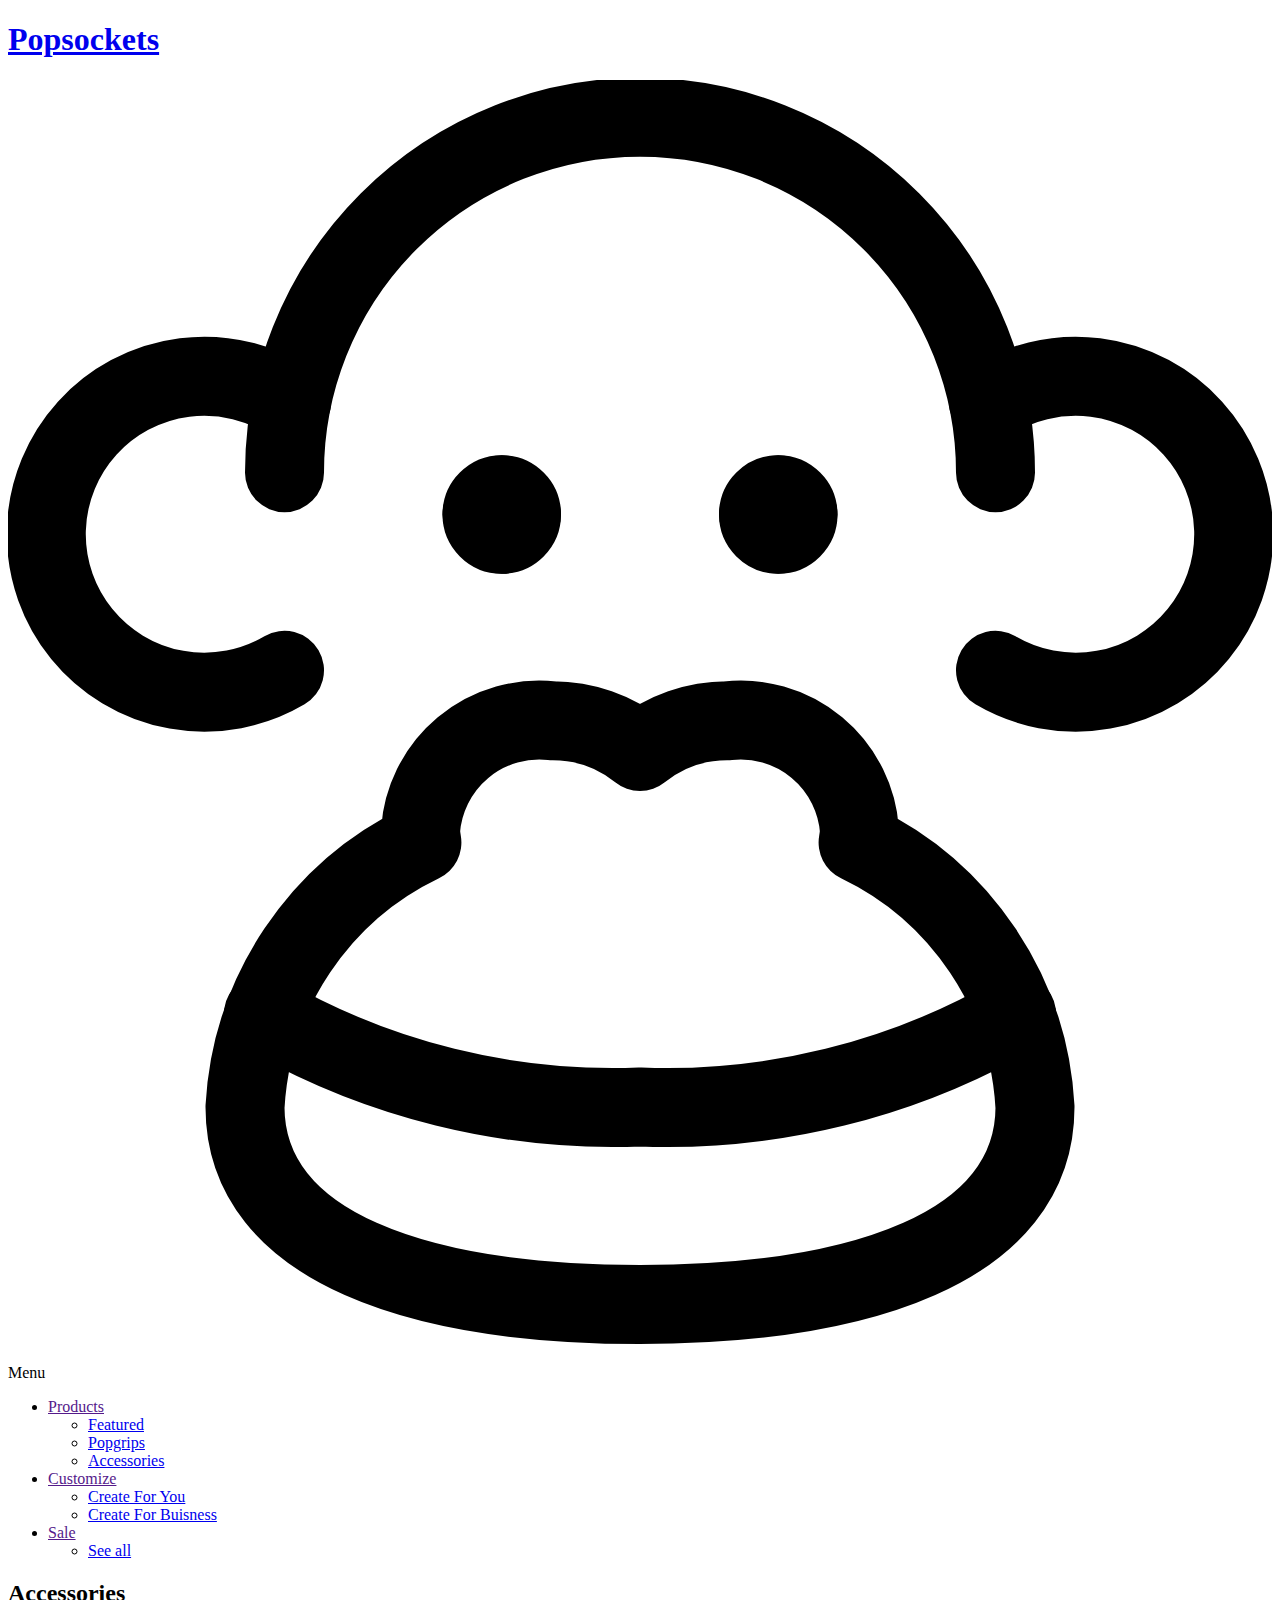
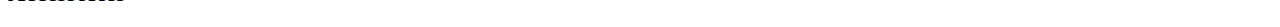
==== accessories.html @ ed44abd9 "Set up nav on all pages" ====
<!DOCTYPE html>
<html lang="en">
<head>
    <meta charset="UTF-8">
    <meta http-equiv="X-UA-Compatible" content="IE=edge">
    <meta name="viewport" content="width=device-width, initial-scale=1.0">
    <title>Build - Toggle Nav with Dropdown - Accessories</title>
    <link rel="stylesheet" href="css/reset.css">
    <link rel="stylesheet" href="css/styles.css">    
</head>
<body>
    <header>
        <h1><a href="index.html">Popsockets</a></h1>
        <div class="menu-icon">
            <svg xmlns="http://www.w3.org/2000/svg" viewBox="0 0 24 24"><defs><style>.cls-1{fill:none;stroke:currentColor;stroke-linecap:round;stroke-linejoin:round;stroke-width:1.5px;}</style></defs><title>monkey-2</title><path class="cls-1" d="M5.25,7.456a6.75,6.75,0,0,1,13.5,0"/><path class="cls-1" d="M9.375,7.875a.375.375,0,0,1,.375.375"/><path class="cls-1" d="M9,8.25a.375.375,0,0,1,.375-.375"/><path class="cls-1" d="M9.375,8.625A.375.375,0,0,1,9,8.25"/><path class="cls-1" d="M9.75,8.25a.375.375,0,0,1-.375.375"/><path class="cls-1" d="M14.625,7.875A.375.375,0,0,1,15,8.25"/><path class="cls-1" d="M14.25,8.25a.375.375,0,0,1,.375-.375"/><path class="cls-1" d="M14.625,8.625a.375.375,0,0,1-.375-.375"/><path class="cls-1" d="M15,8.25a.375.375,0,0,1-.375.375"/><path class="cls-1" d="M16.141,14.479a1.933,1.933,0,0,0,.026-.229,2.26,2.26,0,0,0-2.5-2.084A2.64,2.64,0,0,0,12,12.75a2.64,2.64,0,0,0-1.667-.584,2.26,2.26,0,0,0-2.5,2.084,1.933,1.933,0,0,0,.026.229A5.928,5.928,0,0,0,4.5,19.5c0,2.692,3.358,3.75,7.5,3.75s7.5-1.058,7.5-3.75A5.928,5.928,0,0,0,16.141,14.479Z"/><path class="cls-1" d="M4.849,17.733A13.256,13.256,0,0,0,12,19.5a13.243,13.243,0,0,0,7.151-1.767"/><path class="cls-1" d="M5.383,6.123a3,3,0,1,0-.133,5.086"/><path class="cls-1" d="M18.617,6.123a3,3,0,1,1,.133,5.086"/></svg>
            <p>Menu</p>
        </div>
        <nav>
            <ul class="main-menu">
                <li>
                    <a href="">Products</a>
                    <ul class="dropdown-menu">
                        <li><a href="featured.html">Featured</a></li>
                        <li><a href="popgrips.html">Popgrips</a></li>
                        <li><a href="accessories.html">Accessories</a></li>
                    </ul>
                </li>
                <li>
                    <a href="">Customize</a>
                    <ul class="dropdown-menu">
                        <li><a href="create-for-you.html">Create For You</a></li>
                        <li><a href="create-for-business.html">Create For Buisness</a></li>
                    </ul>
                </li>
                <li>
                    <a href="">Sale</a>
                    <ul class="dropdown-menu">
                        <li><a href="see-all.html">See all</a></li>
                    </ul>
                </li>
            </ul>
        </nav>
    </header>
    
    <section>
        <h2>Accessories</h2>
    </section>

    <script src="js/main.js"></script>
</body>
</html>
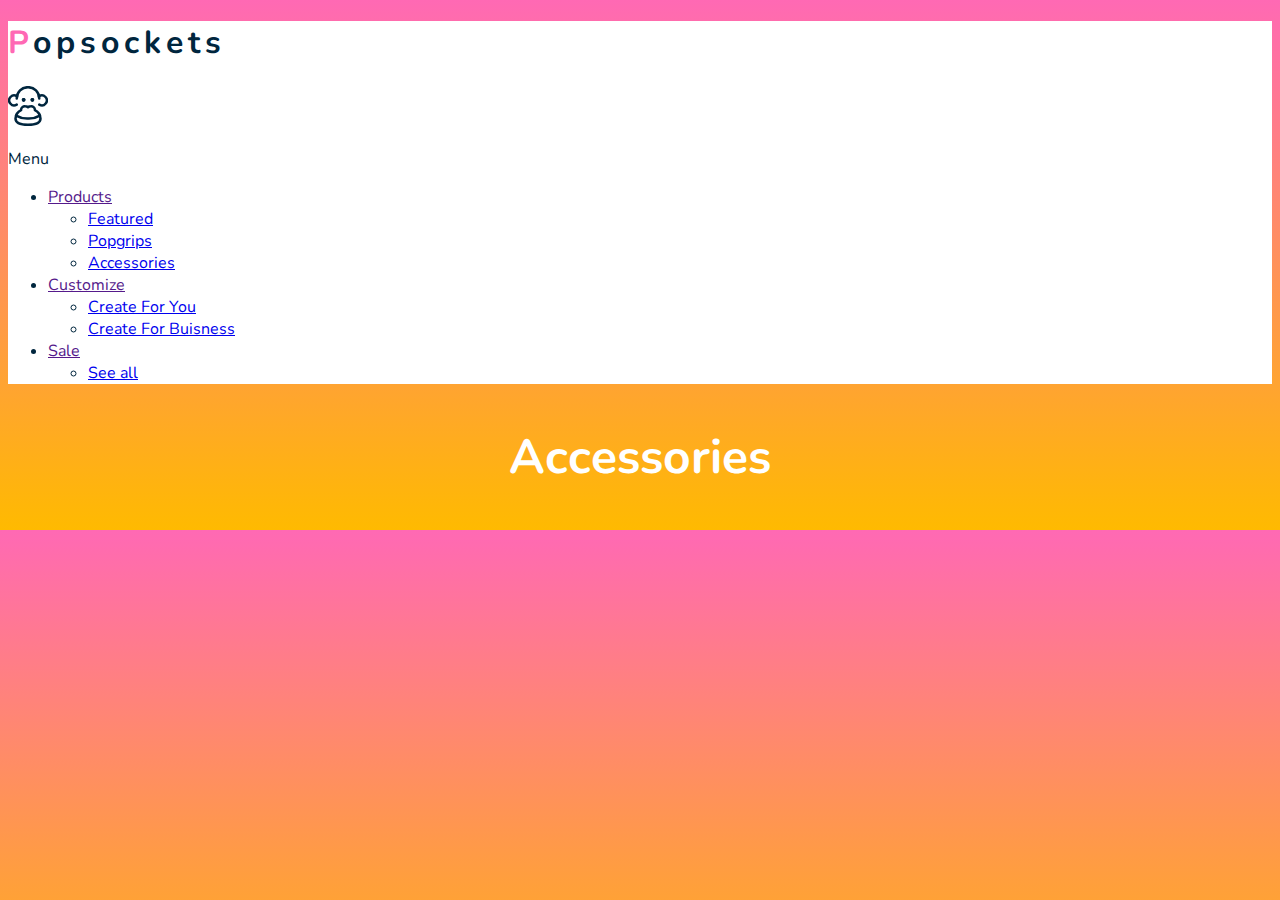
==== commit ac20da89: "Class 1 complete" ====
--- a/accessories.html
+++ b/accessories.html
@@ -5,6 +5,8 @@
     <meta http-equiv="X-UA-Compatible" content="IE=edge">
     <meta name="viewport" content="width=device-width, initial-scale=1.0">
     <title>Build - Toggle Nav with Dropdown - Accessories</title>
+    <link rel="preconnect" href="https://fonts.gstatic.com">
+    <link href="https://fonts.googleapis.com/css2?family=Nunito:wght@400;700&display=swap" rel="stylesheet">
     <link rel="stylesheet" href="css/reset.css">
     <link rel="stylesheet" href="css/styles.css">    
 </head>
--- a/css/styles.css
+++ b/css/styles.css
@@ -0,0 +1,53 @@
+/* developer styles goes here */
+body {
+    background: linear-gradient(#ff69b4, #ffba00);
+    font-family: 'Nunito', sans-serif;
+    color: #00263e;
+}
+
+.container {
+    padding: 1rem; 
+}
+
+/* Typography */
+h1 a{
+    color: #00263e;
+    text-decoration: none;
+}
+
+h1 {
+    letter-spacing: 5px;
+}
+
+h1::first-letter {
+    color: #ff69b4;
+}
+
+h2 {
+    font-size: 3rem;
+    color: #fff;
+    text-align: center;
+}
+
+/* Header */
+header {
+    background-color: #fff;
+}
+
+.menu-icon {
+    width: 40px;
+    text-align: center;
+}
+
+header .flex-container {
+    display: flex;
+    justify-content: space-between;
+}
+
+@media only screen and (min-width: 1300px) {
+    .container {
+        padding: 1rem 0;
+        max-width: 75rem;
+        margin: 0 auto;
+    }
+}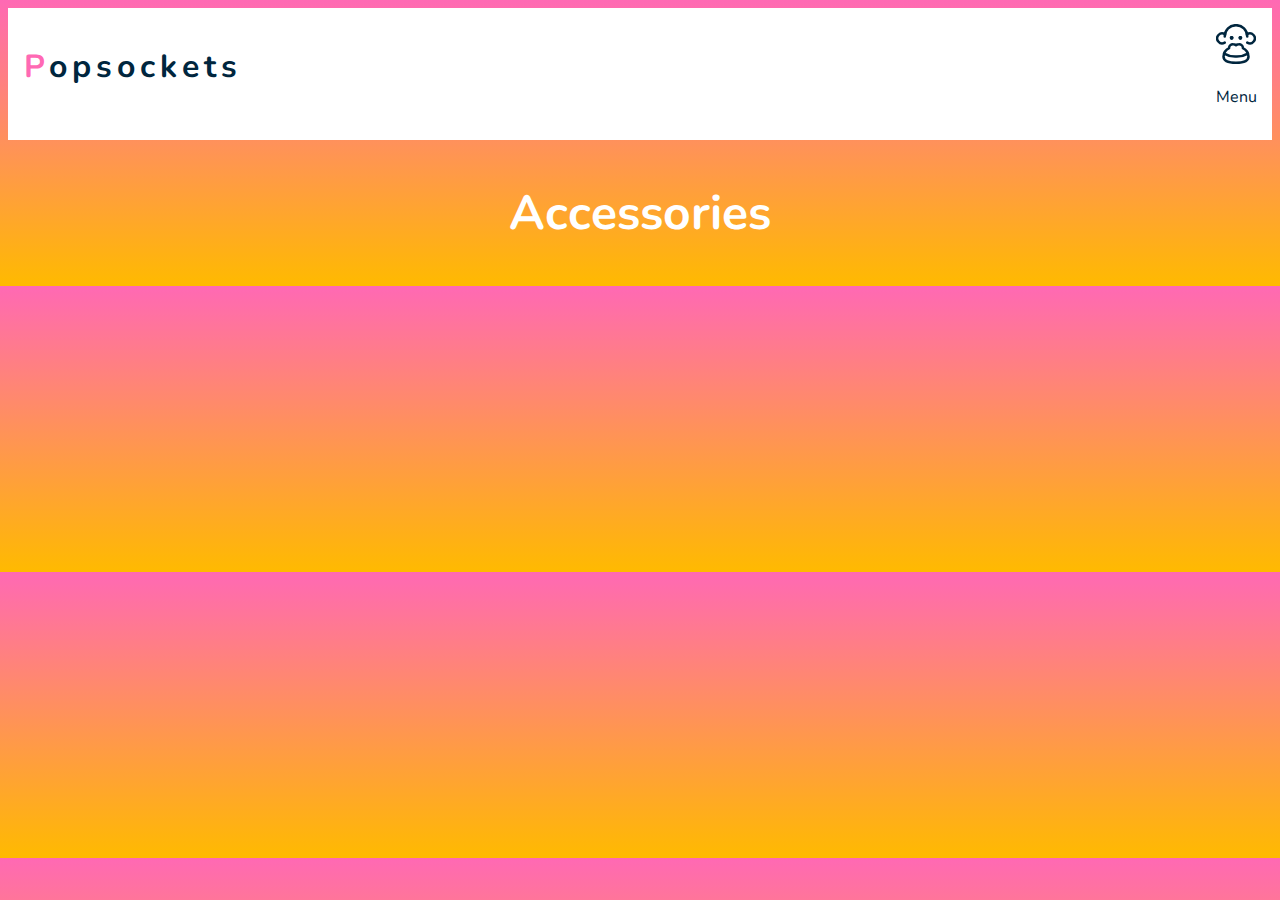
==== commit 97859601: "completed inclass 3" ====
--- a/accessories.html
+++ b/accessories.html
@@ -12,36 +12,63 @@
 </head>
 <body>
     <header>
-        <h1><a href="index.html">Popsockets</a></h1>
-        <div class="menu-icon">
-            <svg xmlns="http://www.w3.org/2000/svg" viewBox="0 0 24 24"><defs><style>.cls-1{fill:none;stroke:currentColor;stroke-linecap:round;stroke-linejoin:round;stroke-width:1.5px;}</style></defs><title>monkey-2</title><path class="cls-1" d="M5.25,7.456a6.75,6.75,0,0,1,13.5,0"/><path class="cls-1" d="M9.375,7.875a.375.375,0,0,1,.375.375"/><path class="cls-1" d="M9,8.25a.375.375,0,0,1,.375-.375"/><path class="cls-1" d="M9.375,8.625A.375.375,0,0,1,9,8.25"/><path class="cls-1" d="M9.75,8.25a.375.375,0,0,1-.375.375"/><path class="cls-1" d="M14.625,7.875A.375.375,0,0,1,15,8.25"/><path class="cls-1" d="M14.25,8.25a.375.375,0,0,1,.375-.375"/><path class="cls-1" d="M14.625,8.625a.375.375,0,0,1-.375-.375"/><path class="cls-1" d="M15,8.25a.375.375,0,0,1-.375.375"/><path class="cls-1" d="M16.141,14.479a1.933,1.933,0,0,0,.026-.229,2.26,2.26,0,0,0-2.5-2.084A2.64,2.64,0,0,0,12,12.75a2.64,2.64,0,0,0-1.667-.584,2.26,2.26,0,0,0-2.5,2.084,1.933,1.933,0,0,0,.026.229A5.928,5.928,0,0,0,4.5,19.5c0,2.692,3.358,3.75,7.5,3.75s7.5-1.058,7.5-3.75A5.928,5.928,0,0,0,16.141,14.479Z"/><path class="cls-1" d="M4.849,17.733A13.256,13.256,0,0,0,12,19.5a13.243,13.243,0,0,0,7.151-1.767"/><path class="cls-1" d="M5.383,6.123a3,3,0,1,0-.133,5.086"/><path class="cls-1" d="M18.617,6.123a3,3,0,1,1,.133,5.086"/></svg>
-            <p>Menu</p>
+        <div class="container">
+            <div class="flex-container">
+                <h1><a href="index.html">Popsockets</a></h1>
+                <div class="menu-icon">
+                    <svg xmlns="http://www.w3.org/2000/svg" viewBox="0 0 24 24"><defs><style>.cls-1{fill:none;stroke:currentColor;stroke-linecap:round;stroke-linejoin:round;stroke-width:1.5px;}</style></defs><title>monkey-2</title><path class="cls-1" d="M5.25,7.456a6.75,6.75,0,0,1,13.5,0"/><path class="cls-1" d="M9.375,7.875a.375.375,0,0,1,.375.375"/><path class="cls-1" d="M9,8.25a.375.375,0,0,1,.375-.375"/><path class="cls-1" d="M9.375,8.625A.375.375,0,0,1,9,8.25"/><path class="cls-1" d="M9.75,8.25a.375.375,0,0,1-.375.375"/><path class="cls-1" d="M14.625,7.875A.375.375,0,0,1,15,8.25"/><path class="cls-1" d="M14.25,8.25a.375.375,0,0,1,.375-.375"/><path class="cls-1" d="M14.625,8.625a.375.375,0,0,1-.375-.375"/><path class="cls-1" d="M15,8.25a.375.375,0,0,1-.375.375"/><path class="cls-1" d="M16.141,14.479a1.933,1.933,0,0,0,.026-.229,2.26,2.26,0,0,0-2.5-2.084A2.64,2.64,0,0,0,12,12.75a2.64,2.64,0,0,0-1.667-.584,2.26,2.26,0,0,0-2.5,2.084,1.933,1.933,0,0,0,.026.229A5.928,5.928,0,0,0,4.5,19.5c0,2.692,3.358,3.75,7.5,3.75s7.5-1.058,7.5-3.75A5.928,5.928,0,0,0,16.141,14.479Z"/><path class="cls-1" d="M4.849,17.733A13.256,13.256,0,0,0,12,19.5a13.243,13.243,0,0,0,7.151-1.767"/><path class="cls-1" d="M5.383,6.123a3,3,0,1,0-.133,5.086"/><path class="cls-1" d="M18.617,6.123a3,3,0,1,1,.133,5.086"/></svg>
+                    <p>Menu</p>
+                </div>
+            </div>
+            
+            <nav>
+                <ul class="main-menu">
+                    <li>
+                        <a href="products.html">
+                            <svg class="pink-circle" xmlns="http://www.w3.org/2000/svg" viewBox="0 0 512 512" style="fill:#fd3c85;" xml:space="preserve"><path d="M256,0C115.39,0,0,115.39,0,256s115.39,256,256,256s256-115.39,256-256S396.61,0,256,0z"/></svg>
+                            Products
+                            <svg version="1.1" xmlns="http://www.w3.org/2000/svg" xmlns:xlink="http://www.w3.org/1999/xlink" x="0px" y="0px"
+	                        viewBox="0 0 256 256" style="fill:#f89d70;" xml:space="preserve">
+		                        <polygon points="225.813,48.907 128,146.72 30.187,48.907 0,79.093 128,207.093 256,79.093 		"/>
+                            </svg>
+                        </a>
+                        <ul class="dropdown-menu">
+                            <li><a href="featured.html">Featured</a></li>
+                            <li><a href="popgrips.html">Popgrips</a></li>
+                            <li><a href="accessories.html">Accessories</a></li>
+                        </ul>
+                    </li>
+                    <li>
+                        <a href="customize.html">
+                            <svg class="green-circle" xmlns="http://www.w3.org/2000/svg" viewBox="0 0 512 512" style="fill:#82c14a;" xml:space="preserve"><path d="M256,0C115.39,0,0,115.39,0,256s115.39,256,256,256s256-115.39,256-256S396.61,0,256,0z"/></svg>
+                            Customize
+                            <svg version="1.1" xmlns="http://www.w3.org/2000/svg" xmlns:xlink="http://www.w3.org/1999/xlink" x="0px" y="0px"
+	                             viewBox="0 0 256 256" style="fill:#f89d70;" xml:space="preserve">
+	                        	<polygon points="225.813,48.907 128,146.72 30.187,48.907 0,79.093 128,207.093 256,79.093 		"/>
+                            </svg>
+                        </a>
+                        <ul class="dropdown-menu">
+                            <li><a href="create-for-you.html">Create For You</a></li>
+                            <li><a href="create-for-business.html">Create For Buisness</a></li>
+                        </ul>
+                    </li>
+                    <li>
+                        <a href="sale.html">
+                            <svg class="yellow-circle" xmlns="http://www.w3.org/2000/svg" viewBox="0 0 512 512" style="fill:#fece30;" xml:space="preserve"><path d="M256,0C115.39,0,0,115.39,0,256s115.39,256,256,256s256-115.39,256-256S396.61,0,256,0z"/></svg>
+                            Sale
+                            <svg version="1.1" xmlns="http://www.w3.org/2000/svg" xmlns:xlink="http://www.w3.org/1999/xlink" x="0px" y="0px"
+	                             viewBox="0 0 256 256" style="fill:#f89d70;" xml:space="preserve">
+	                        	<polygon points="225.813,48.907 128,146.72 30.187,48.907 0,79.093 128,207.093 256,79.093 		"/>
+                            </svg>
+
+                        </a>
+                        <ul class="dropdown-menu">
+                            <li><a href="see-all.html">See all</a></li>
+                        </ul>
+                    </li>
+                </ul>
+            </nav>
         </div>
-        <nav>
-            <ul class="main-menu">
-                <li>
-                    <a href="">Products</a>
-                    <ul class="dropdown-menu">
-                        <li><a href="featured.html">Featured</a></li>
-                        <li><a href="popgrips.html">Popgrips</a></li>
-                        <li><a href="accessories.html">Accessories</a></li>
-                    </ul>
-                </li>
-                <li>
-                    <a href="">Customize</a>
-                    <ul class="dropdown-menu">
-                        <li><a href="create-for-you.html">Create For You</a></li>
-                        <li><a href="create-for-business.html">Create For Buisness</a></li>
-                    </ul>
-                </li>
-                <li>
-                    <a href="">Sale</a>
-                    <ul class="dropdown-menu">
-                        <li><a href="see-all.html">See all</a></li>
-                    </ul>
-                </li>
-            </ul>
-        </nav>
     </header>
     
     <section>
--- a/css/styles.css
+++ b/css/styles.css
@@ -7,6 +7,7 @@
 
 .container {
     padding: 1rem; 
+    position: relative;
 }
 
 /* Typography */
@@ -44,10 +45,110 @@
     justify-content: space-between;
 }
 
+header a svg {
+    width: 15px;
+    height: 15px;
+}
+
+.main-menu li:last-of-type {
+    border-bottom: none;
+}
+
+.main-menu a {
+    text-decoration: none;
+    text-transform: uppercase;
+    color: #f89d70;
+    font-weight: 700;
+    display: block;
+    padding: 0 10px;
+    display: flex;
+    align-items: center;
+}
+
+.main-menu a:hover,
+.main-menu a:active {
+    background-color: #e3eaf3;
+    border-radius: 5px;
+}
+
+
+.main-menu li {
+    line-height: 85px;
+    margin: 0 25px;
+    border-bottom: 1px solid #e3eaf3;
+}
+
+.dropdown-menu a {
+    color: #00263e;
+    font-weight: 400;
+    text-transform: none;
+}
+
+.main-menu svg:last-of-type {
+    margin-left: auto;
+}
+
+.main-menu svg:first-of-type {
+    margin-right: 10px;
+}
+
+.dropdown-menu {
+    max-height: 0;
+    overflow: hidden;    
+}
+
+.main-menu li:hover > .dropdown-menu {
+    max-height: initial;
+}
+
+/* hide / show main menu with toggle icon */
+nav {
+    max-height: 0;
+    overflow: hidden;
+    position: absolute;
+    left: 0;
+    background-color: #fff;
+    width: 100vw;
+    transition: all 0.6s ease;
+}
+
+.show-nav {
+    max-height: initial;
+}
+
 @media only screen and (min-width: 1300px) {
     .container {
         padding: 1rem 0;
-        max-width: 75rem;
+        max-width: 80rem;
         margin: 0 auto;
     }
+
+    .container {
+        display: flex;
+        justify-content: space-between;
+    }
+
+    nav {
+        position: relative;
+        width: initial;
+        max-height: initial;
+    }
+
+    .main-menu > li {
+        display: inline-block;
+        width: auto;
+        border: none;
+    }
+
+    .main-menu {
+        display: relative;
+    }
+
+    .menu-icon {
+        display: none;        
+    }
+
+    .dropdown-menu {
+        display: absolute;
+    }
 }